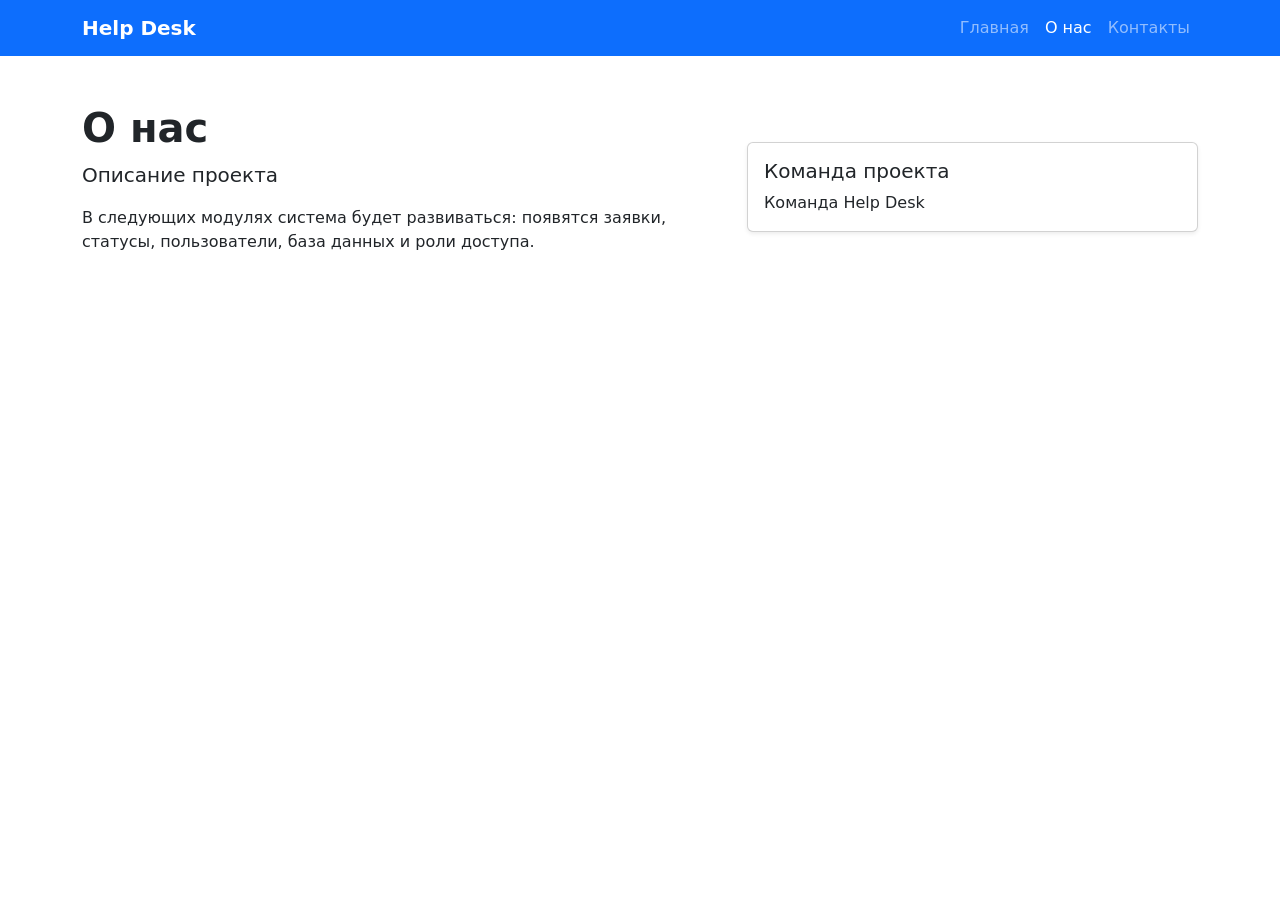
==== src/main/resources/templates/about.html @ 4d0ec3a6 "integrate Thymeleaf and add basic page routing - Модуль 2" ====
<!doctype html>
<html lang="ru" xmlns:th="http://www.thymeleaf.org">
<head>
    <meta charset="UTF-8">
    <meta name="viewport" content="width=device-width, initial-scale=1">
    <title th:text="${pageTitle}">О нас</title>
    <link
            href="https://cdn.jsdelivr.net/npm/bootstrap@5.3.8/dist/css/bootstrap.min.css"
            rel="stylesheet">
    <link rel="stylesheet" th:href="@{/css/style.css}">
</head>
<body>
<nav class="navbar navbar-expand-lg navbar-dark bg-primary">
    <div class="container">
        <a class="navbar-brand fw-bold" th:href="@{/}">Help Desk</a>
        <div class="navbar-nav">
            <a class="nav-link" th:href="@{/}">Главная</a>
            <a class="nav-link active" th:href="@{/about}">О нас</a>
            <a class="nav-link" th:href="@{/contacts}">Контакты</a>
        </div>
    </div>
</nav>

<main class="container py-5">
    <div class="row align-items-center g-4">
        <div class="col-lg-7">
            <h1 class="fw-bold" th:text="${pageTitle}">О нас</h1>
            <p class="lead" th:text="${description}">
                Описание проекта
            </p>
            <p>
                В следующих модулях система будет развиваться: появятся заявки,
                статусы, пользователи, база данных и роли доступа.
            </p>
        </div>
        <div class="col-lg-5">
            <div class="card shadow-sm">
                <div class="card-body">
                    <h2 class="h5">Команда проекта</h2>
                    <p class="mb-0" th:text="${teamName}">Команда Help Desk</p>
                </div>
            </div>
        </div>
    </div>
</main>

<script
        src="https://cdn.jsdelivr.net/npm/bootstrap@5.3.8/dist/js/bootstrap.bundle.min.js">
</script>
</body>
</html>
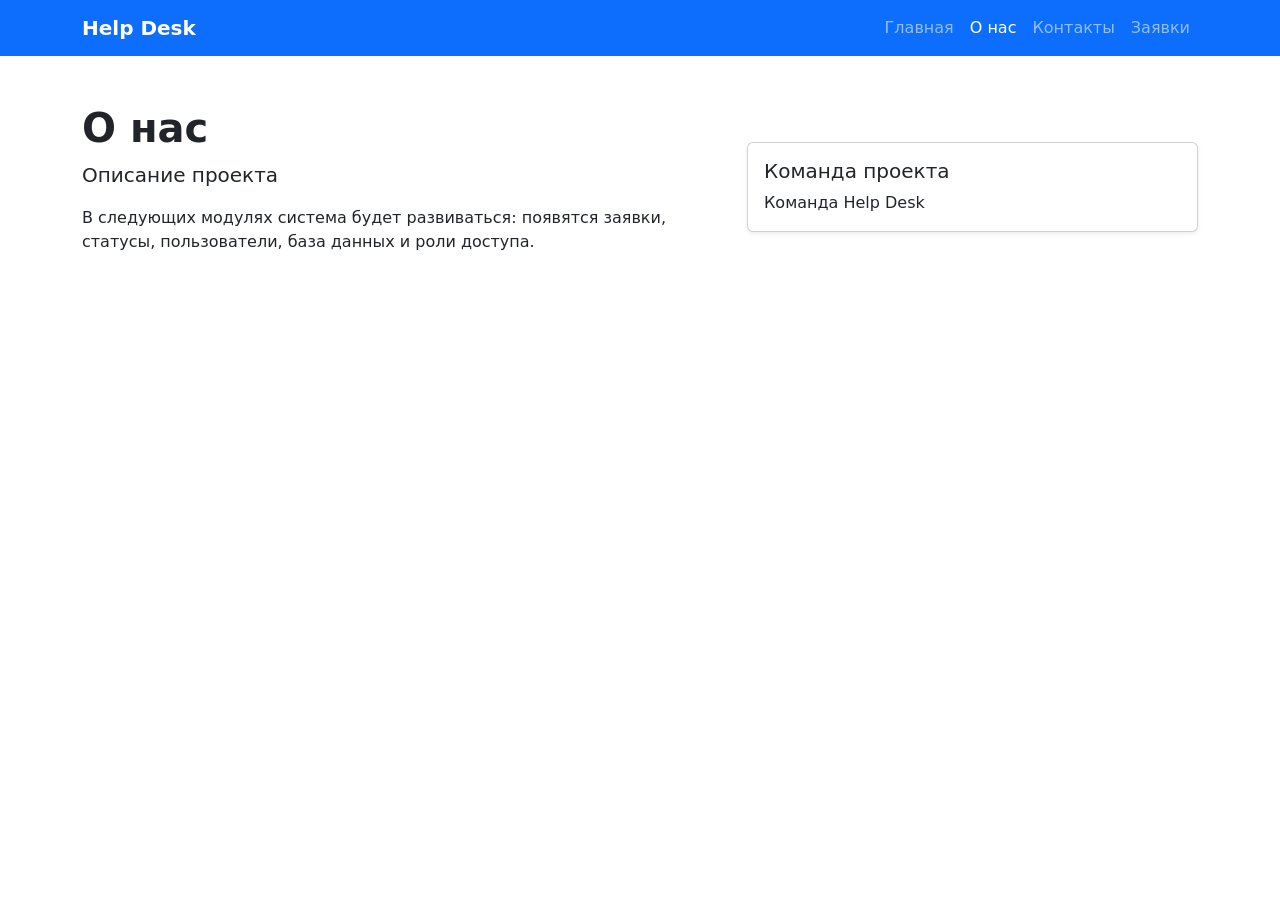
==== commit 7fae2950: "Add Ticket entity and H2 database - Модуль 3" ====
--- a/src/main/resources/templates/about.html
+++ b/src/main/resources/templates/about.html
@@ -17,6 +17,7 @@
             <a class="nav-link" th:href="@{/}">Главная</a>
             <a class="nav-link active" th:href="@{/about}">О нас</a>
             <a class="nav-link" th:href="@{/contacts}">Контакты</a>
+            <a class="nav-link" href="/tickets">Заявки</a>
         </div>
     </div>
 </nav>
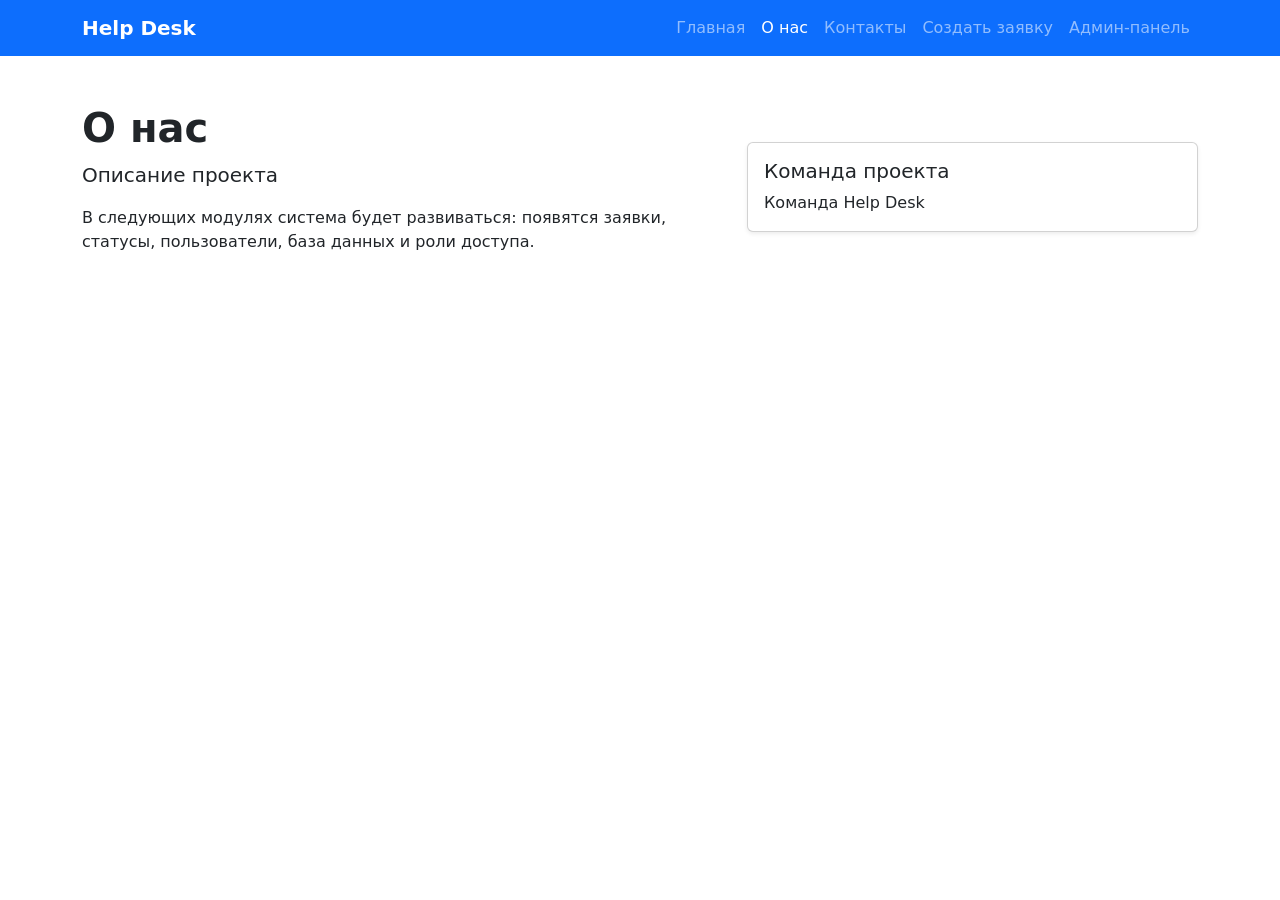
==== commit 188fce22: "Add Spring Security admin area - Модуль 5" ====
--- a/src/main/resources/templates/about.html
+++ b/src/main/resources/templates/about.html
@@ -17,7 +17,9 @@
             <a class="nav-link" th:href="@{/}">Главная</a>
             <a class="nav-link active" th:href="@{/about}">О нас</a>
             <a class="nav-link" th:href="@{/contacts}">Контакты</a>
-            <a class="nav-link" href="/tickets">Заявки</a>
+<!--            <a class="nav-link" href="/tickets">Заявки</a> -->
+            <a class="nav-link" th:href="@{/tickets/new}">Создать заявку</a>
+            <a class="nav-link" th:href="@{/admin/tickets}">Админ-панель</a>
         </div>
     </div>
 </nav>
